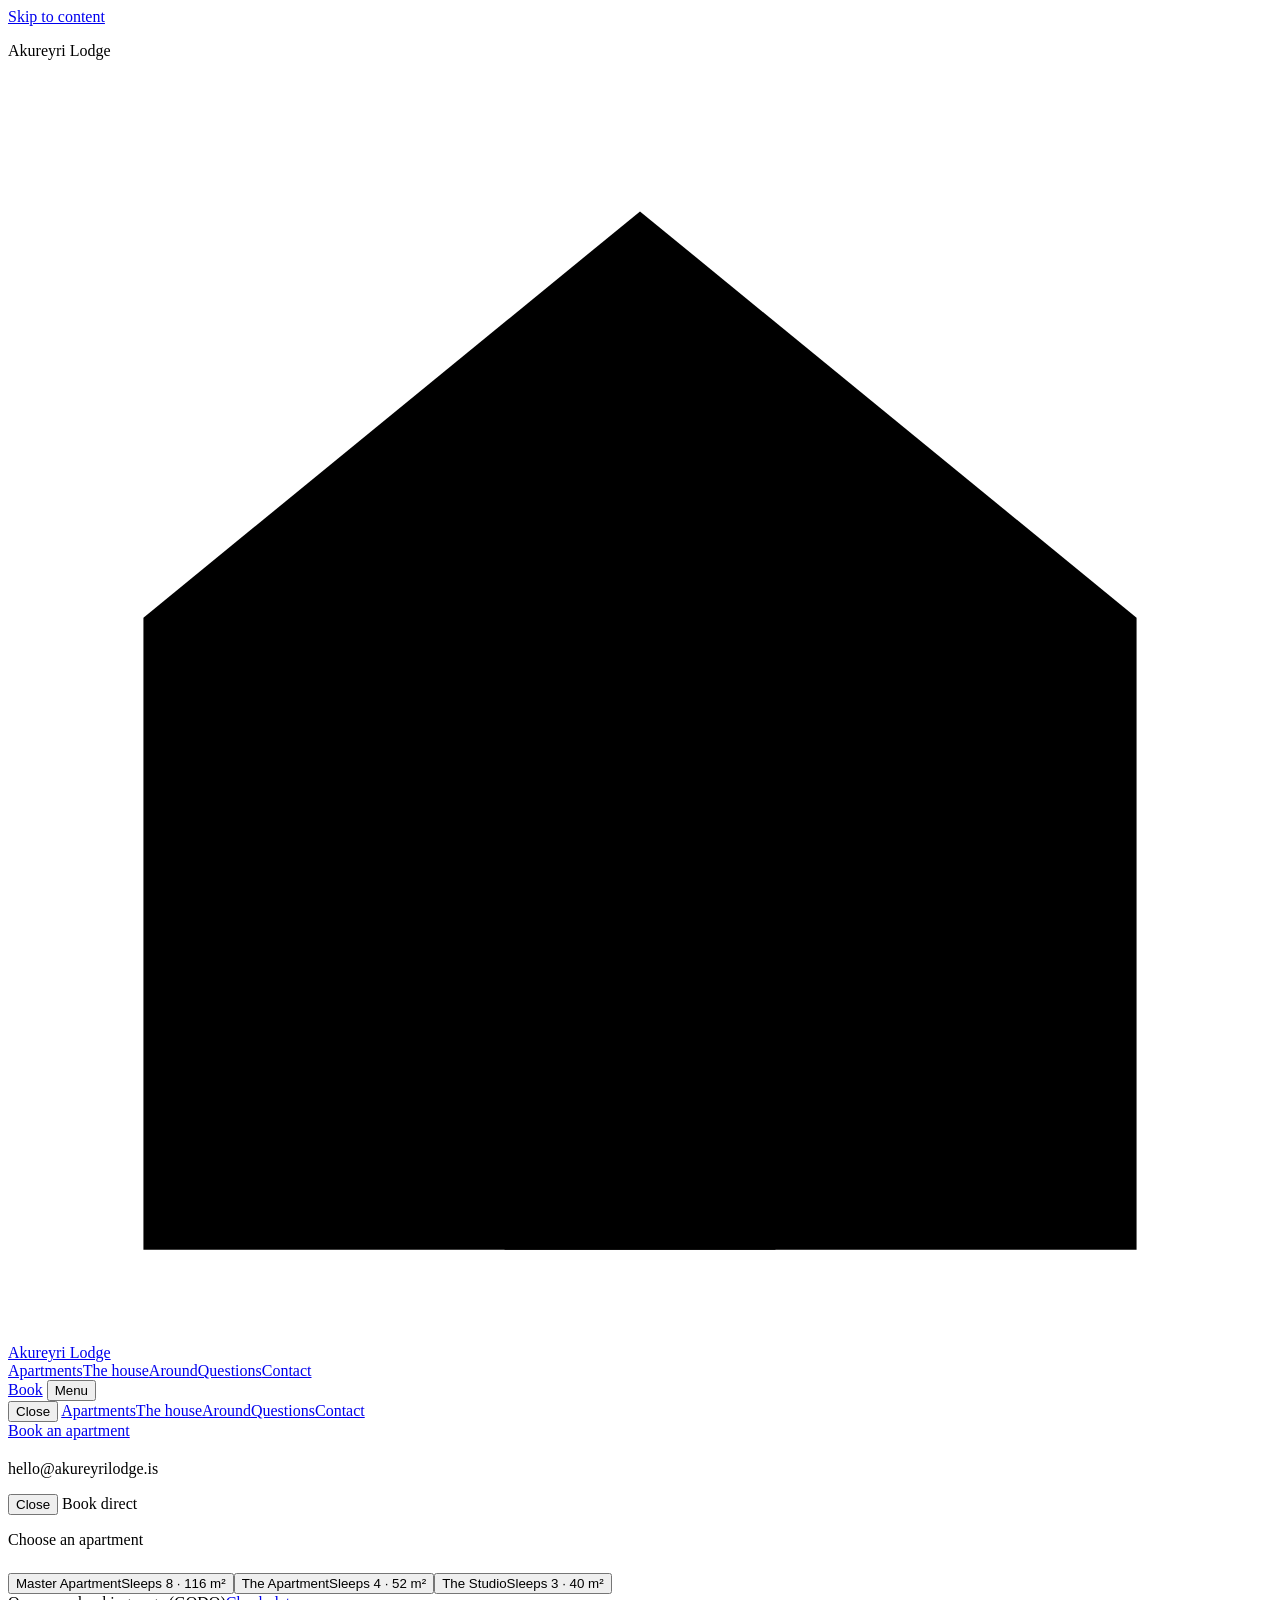
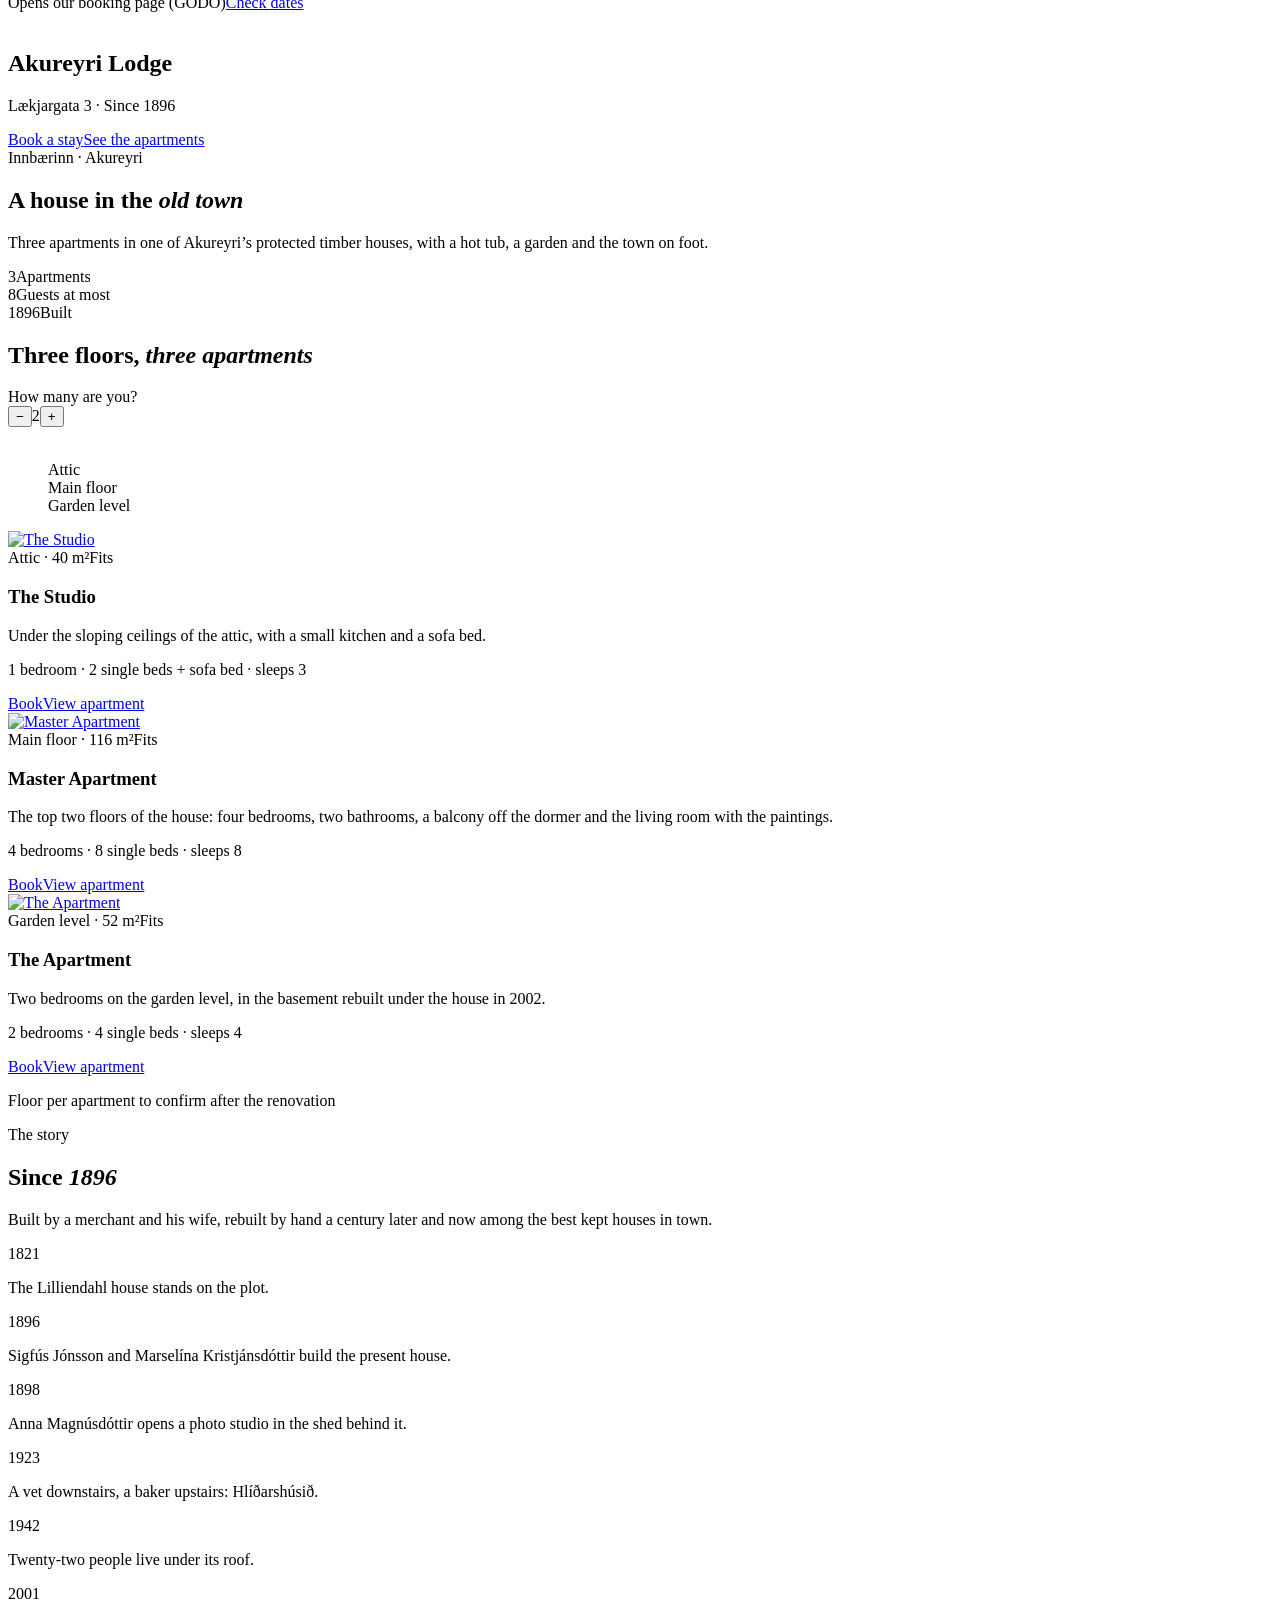
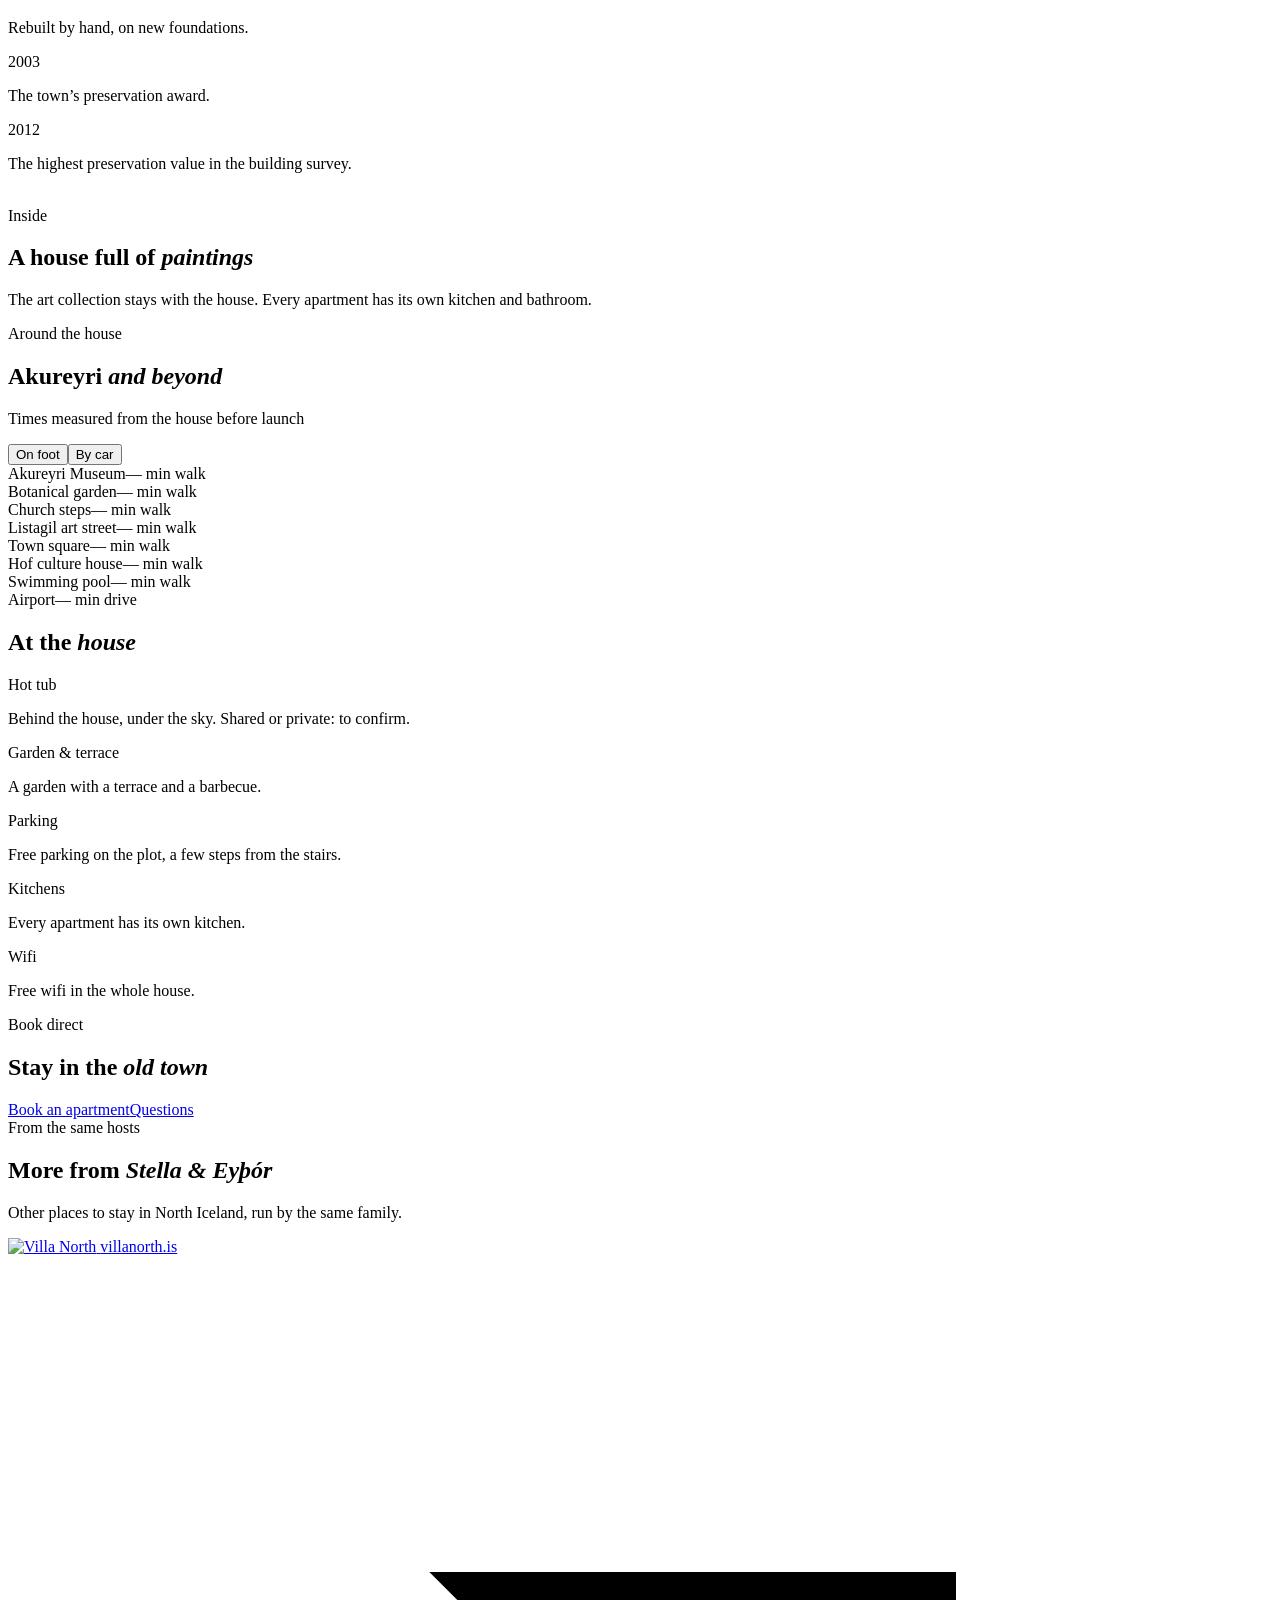
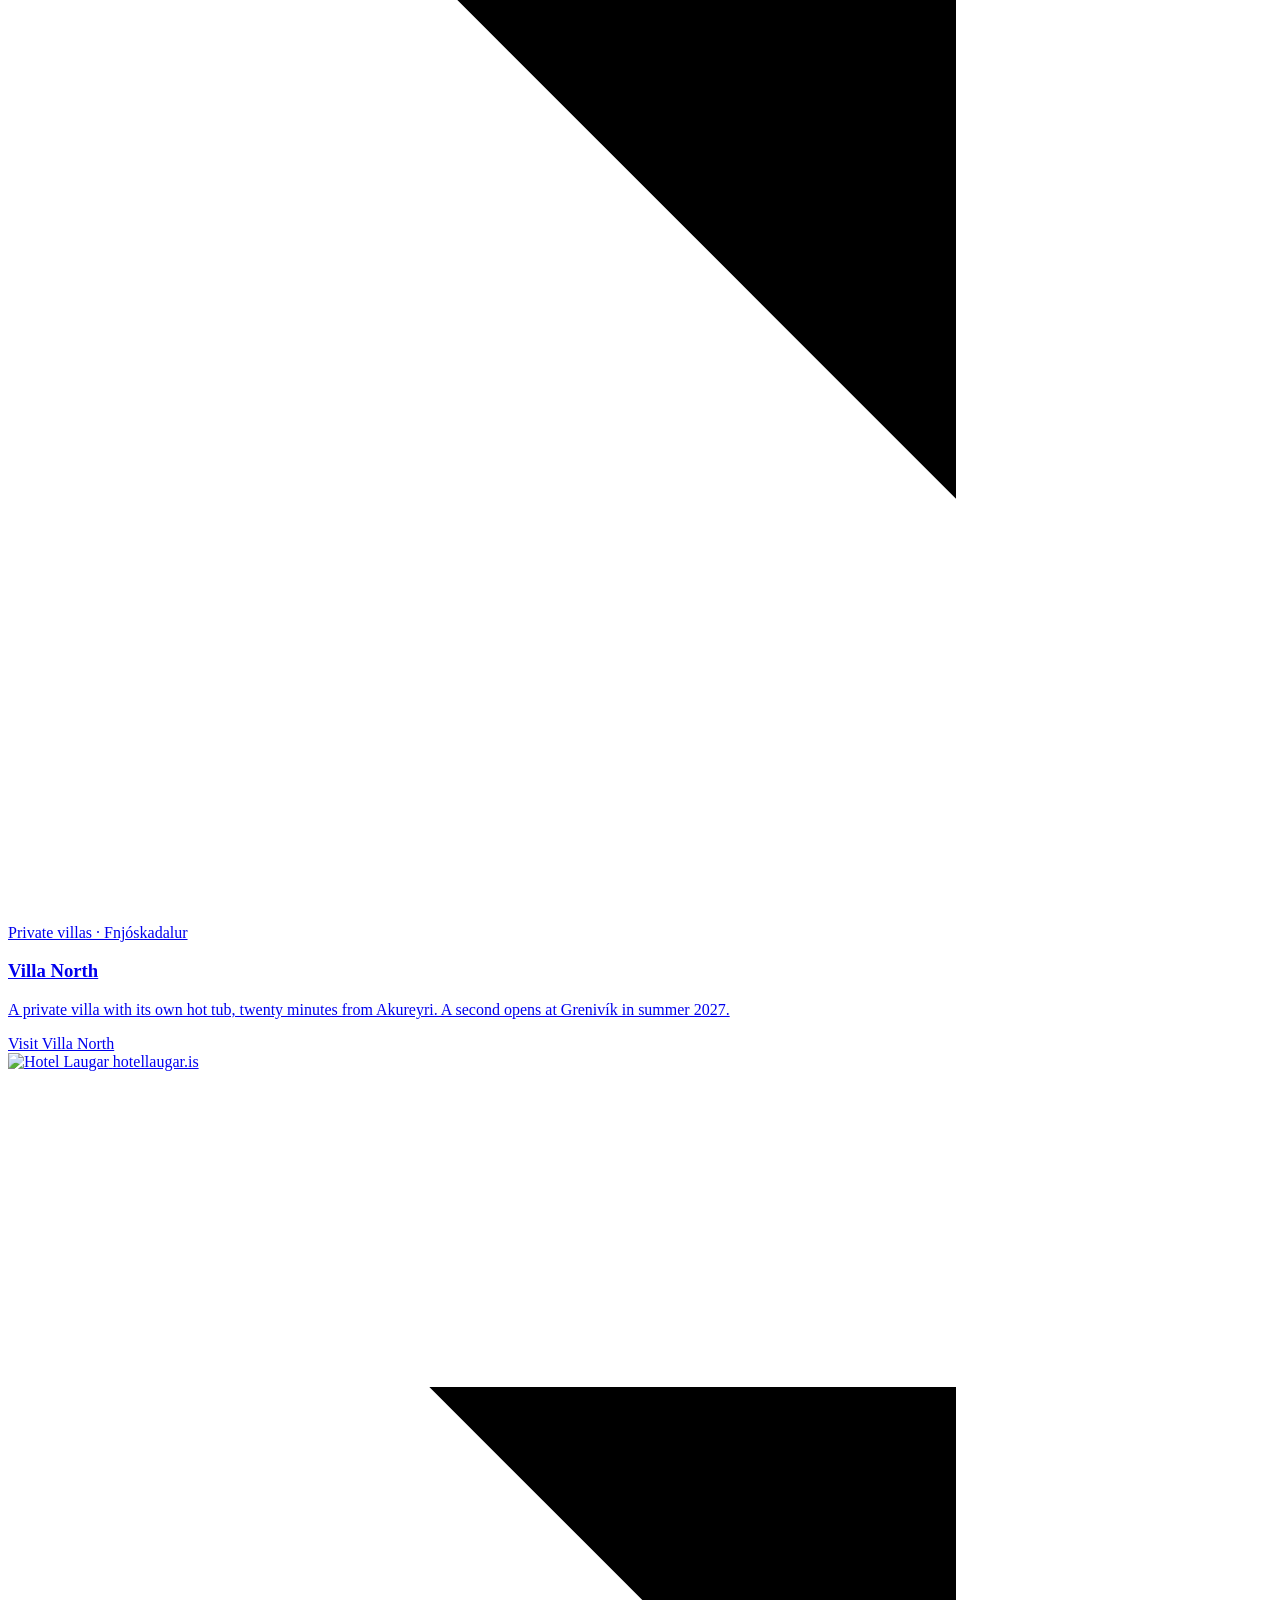
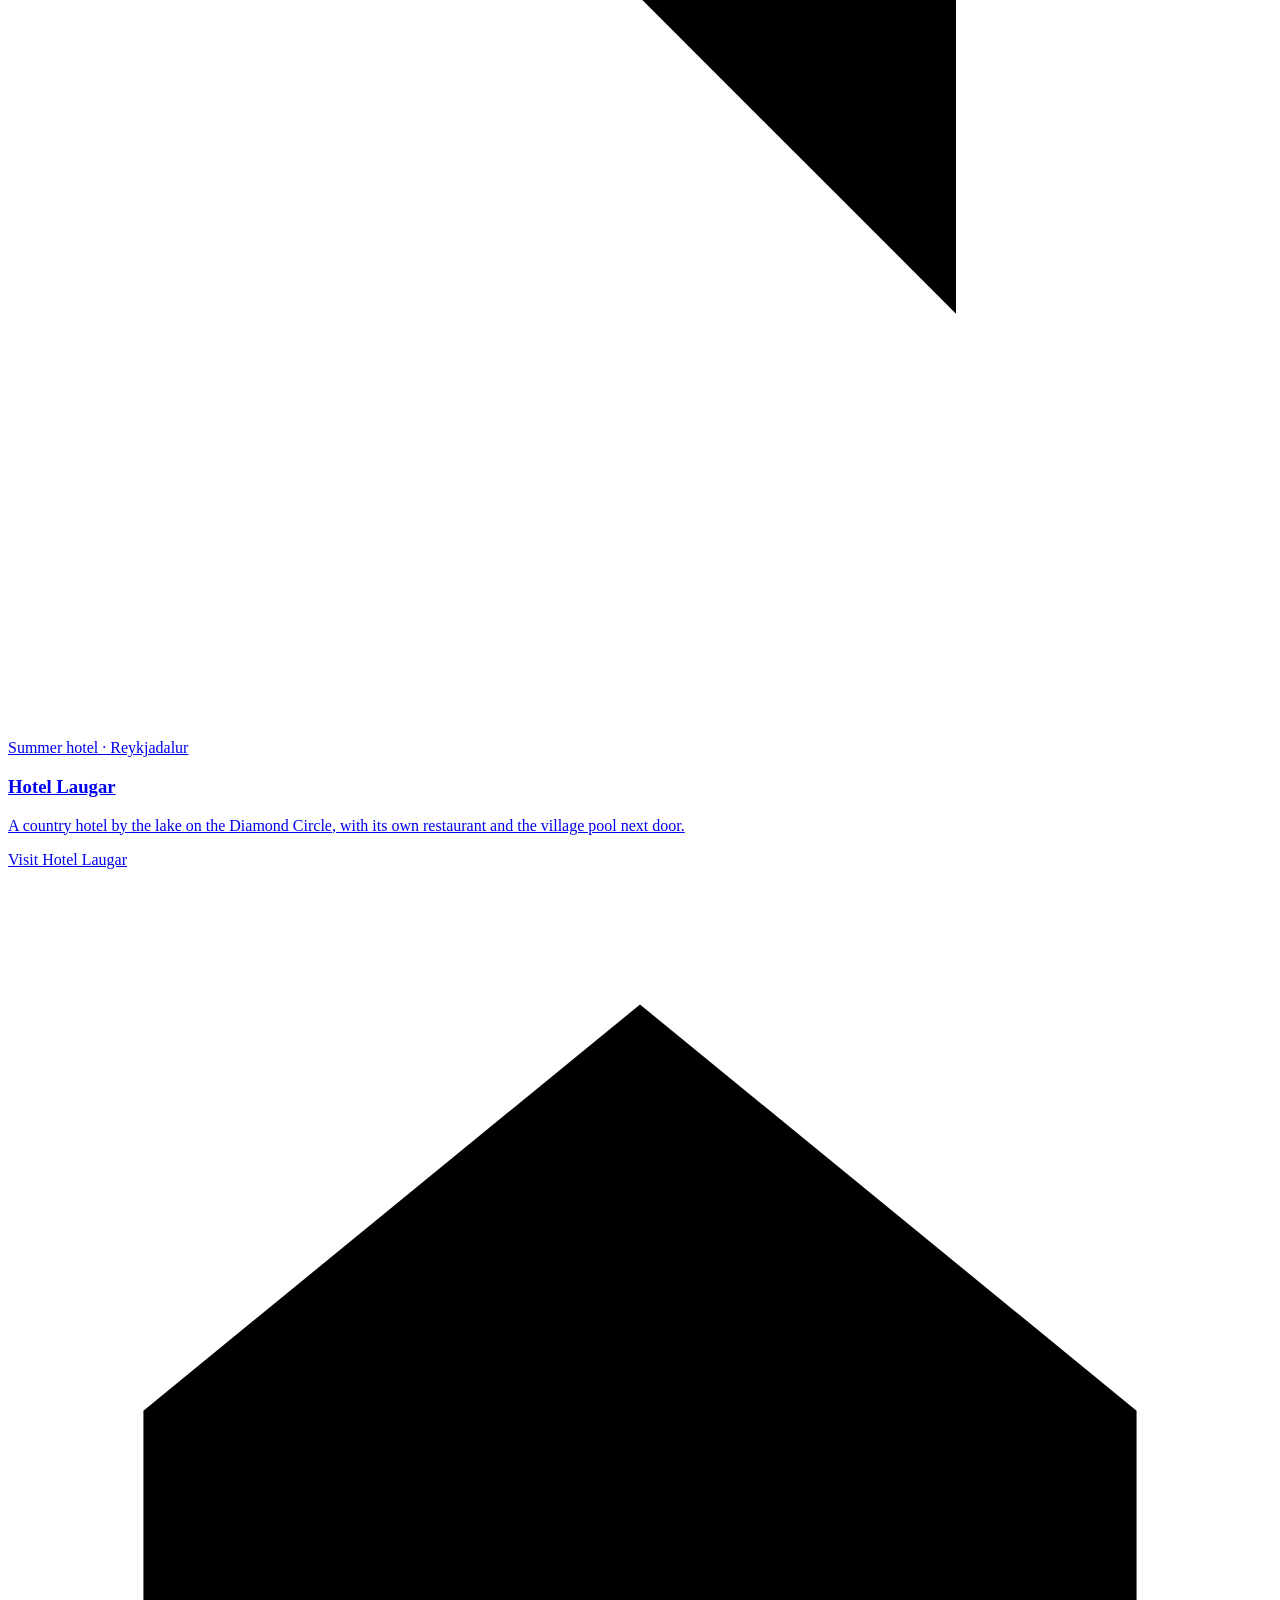
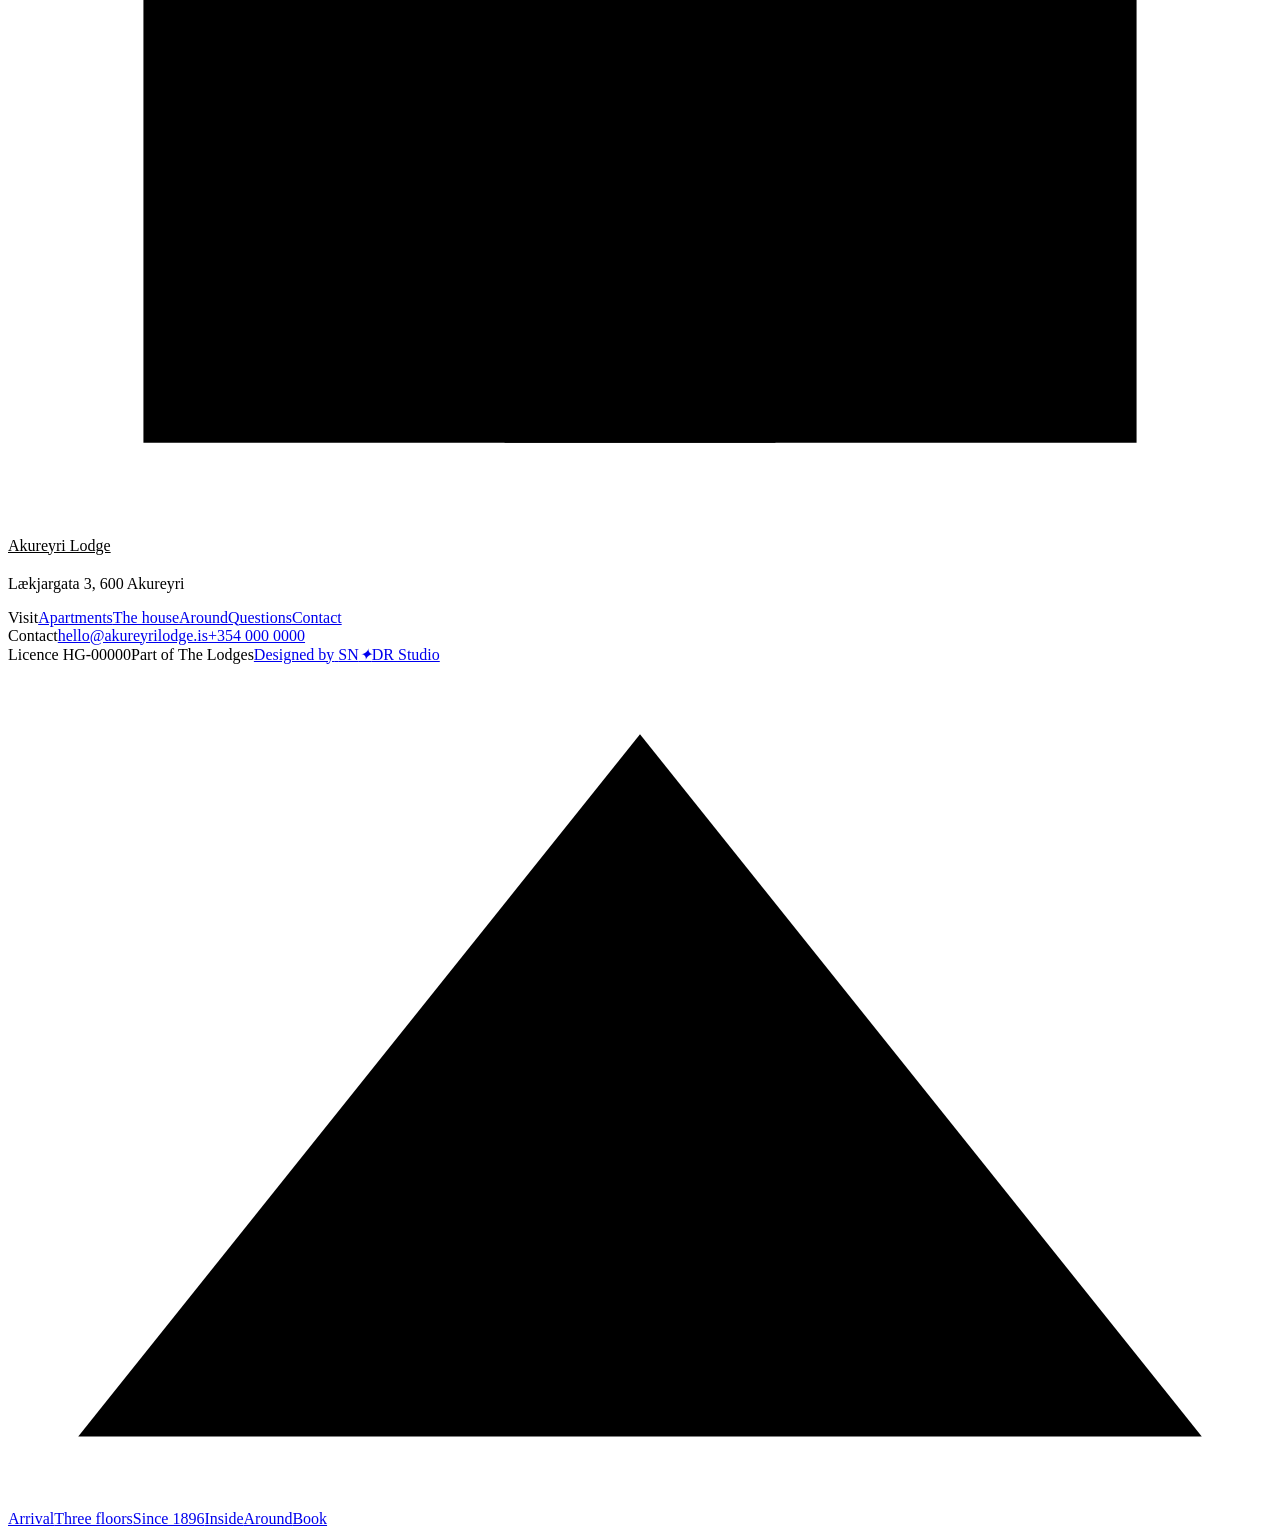
==== akureyri-lodge/index.html @ a3ab573c "Deploy 2955c4c (noindex preview)" ====
<!doctype html>
<html lang="en">
<head>
<meta charset="utf-8">
<meta name="viewport" content="width=device-width, initial-scale=1, viewport-fit=cover">
<meta name="robots" content="noindex, nofollow">
<meta name="theme-color" content="#1C2A28">
<title>Akureyri Lodge · Lækjargata 3, Akureyri</title>
<script>if(!matchMedia("(prefers-reduced-motion: reduce)").matches)document.documentElement.classList.add("js")</script>
<link rel="preload" href="/thelodges-preview/fonts/display.woff2" as="font" type="font/woff2" crossorigin>
<link rel="icon" href="/thelodges-preview/favicon.svg" type="image/svg+xml">
  <script type="module" crossorigin src="/thelodges-preview/assets/lenis-B80aPTh0.js"></script>
  <script type="module" crossorigin src="/thelodges-preview/assets/main-BxEk_R4q.js"></script>
  <link rel="stylesheet" crossorigin href="/thelodges-preview/assets/main-DZ4PN14Z.css">
</head>
<body class="home">
<a class="skip" href="#main">Skip to content</a>
<div class="pre" aria-hidden="true"><div class="wm"><p class="h1">Akureyri Lodge</p></div></div>

<div class="awning" aria-hidden="true"></div>
<header class="head">
  <a class="brand" href="/thelodges-preview/akureyri-lodge/"><svg class="mark" viewBox="0 0 28 28" aria-hidden="true"><path d="M3 26V12L14 3l11 9v14z"/><path d="M11 26v-7h6v7"/><rect x="11.5" y="9" width="5" height="4"/></svg><span>Akureyri Lodge</span></a>
  <nav class="nav" aria-label="Main"><a href="/thelodges-preview/akureyri-lodge/apartments/">Apartments</a><a href="/thelodges-preview/akureyri-lodge/#house">The house</a><a href="/thelodges-preview/akureyri-lodge/#around">Around</a><a href="/thelodges-preview/akureyri-lodge/questions/">Questions</a><a href="/thelodges-preview/akureyri-lodge/contact/">Contact</a></nav>
  <a class="btn fill" href="#book" data-book-open>Book</a>
  <button class="menu-btn" data-menu-open aria-label="Open menu">Menu</button>
</header>
<div class="menu" role="dialog" aria-modal="true" aria-label="Menu" inert>
  <button class="menu-x" data-menu-close>Close</button>
  <a class="h3" href="/thelodges-preview/akureyri-lodge/apartments/">Apartments</a><a class="h3" href="/thelodges-preview/akureyri-lodge/#house">The house</a><a class="h3" href="/thelodges-preview/akureyri-lodge/#around">Around</a><a class="h3" href="/thelodges-preview/akureyri-lodge/questions/">Questions</a><a class="h3" href="/thelodges-preview/akureyri-lodge/contact/">Contact</a>
  <div class="mfoot"><a class="btn" href="#book" data-book-open style="border-color:var(--ground)">Book an apartment</a>
    <p class="l1 muted" style="margin-top:20px">hello@akureyrilodge.is</p></div>
</div>
<div class="book" id="book" role="dialog" aria-modal="true" aria-label="Book an apartment" inert>
  <div class="book-ov" data-book-close></div>
  <div class="book-card">
    <button class="book-x" data-book-close>Close</button>
    <span class="l2 muted kicker">Book direct</span>
    <p class="h3">Choose an apartment</p>
    <div style="margin-top:24px"><button class="opt" aria-pressed="true"><span class="h5">Master Apartment</span><span class="l1 muted">Sleeps 8 · 116 m²</span></button><button class="opt" aria-pressed="false"><span class="h5">The Apartment</span><span class="l1 muted">Sleeps 4 · 52 m²</span></button><button class="opt" aria-pressed="false"><span class="h5">The Studio</span><span class="l1 muted">Sleeps 3 · 40 m²</span></button></div>
    <div class="actions"><span class="l2 muted">Opens our booking page (GODO)</span><a class="btn fill" href="#">Check dates</a></div>
  </div>
</div>
<main id="main">


<section class="hero" id="arrival">
  <div class="bg"><img src="/thelodges-preview/img/hero.webp" srcset="/thelodges-preview/img/hero-sm.webp 1000w, /thelodges-preview/img/hero.webp 2400w" sizes="(orientation: portrait) 180vh, 100vw" alt="The green timber house at Lækjargata 3" fetchpriority="high" decoding="async"></div>
  <div class="in">
    <h1 class="h1" data-lines>Akureyri Lodge</h1>
    <span class="rule"></span>
    <p class="l2">Lækjargata 3 · Since 1896</p>
    <div class="actions"><a class="btn fill" href="#book" data-book-open>Book a stay</a><a class="btn" href="#apartments">See the apartments</a></div>
  </div>
</section>
<div class="over">
<section class="sec t-light intro center">
  <div class="wrap">
    <span class="l2 muted kicker" data-fade>Innbærinn · Akureyri</span>
    <h2 class="h2" data-lines>A house in the <em>old town</em></h2>
    <p class="p1 measure" data-para>Three apartments in one of Akureyri’s protected timber houses, with a hot tub, a garden and the town on foot.</p>
    <div class="facts"><div><span class="h4" data-count="3">3</span><span class="l2 muted">Apartments</span></div><div><span class="h4" data-count="8">8</span><span class="l2 muted">Guests at most</span></div><div><span class="h4" data-count="1896" data-from="1821">1896</span><span class="l2 muted">Built</span></div></div>
  </div>
</section>
<section class="sec t-paper" id="apartments">
  <div class="wrap">
    <div class="shead"><h2 class="h2" data-lines>Three floors, <em class="nb">three apartments</em></h2>
      <div class="fit" data-fade><span class="l1">How many are you?</span><div class="step" data-fit><button type="button" data-d="-1" aria-label="Fewer guests">−</button><output aria-live="polite">2</output><button type="button" data-d="1" aria-label="More guests">+</button></div></div></div>
    <div class="fl2">
      <figure class="fl2-fig" aria-hidden="true">
        <div class="frame" data-img><img src="/thelodges-preview/img/house.webp" srcset="/thelodges-preview/img/house-sm.webp 1000w, /thelodges-preview/img/house.webp 2400w" sizes="(max-width: 991px) 1px, 45vw" alt="" loading="lazy" decoding="async"></div>
        <div class="fband on" data-band="0" style="top:17%;height:25%"><span class="chip">Attic</span></div><div class="fband" data-band="1" style="top:42%;height:24%"><span class="chip">Main floor</span></div><div class="fband" data-band="2" style="top:66%;height:19%"><span class="chip">Garden level</span></div>
      </figure>
      <div class="fl2-list">
<article class="chap" data-sleeps="3" data-chap="0">
  <a class="ph" href="/thelodges-preview/akureyri-lodge/apartments/studio/" data-img><img src="/thelodges-preview/img/studio.webp" srcset="/thelodges-preview/img/studio-sm.webp 1000w, /thelodges-preview/img/studio.webp 2400w" sizes="(max-width: 991px) 100vw, 45vw" alt="The Studio" loading="lazy" decoding="async"></a>
  <div class="meta"><span class="floorbar" aria-hidden="true"><i class="on"></i><i class=""></i><i class=""></i></span><span class="l2 muted">Attic · 40 m²</span><span class="badge">Fits</span></div>
  <h3 class="h2" data-lines>The Studio</h3>
  <p class="p1" data-para>Under the sloping ceilings of the attic, with a small kitchen and a sofa bed.</p>
  <p class="l1 muted specs">1 bedroom · 2 single beds + sofa bed · sleeps 3</p>
  <div class="actions"><a class="btn fill" href="#book" data-book-open>Book</a><a class="link" href="/thelodges-preview/akureyri-lodge/apartments/studio/">View apartment</a></div>
</article>
<article class="chap" data-sleeps="8" data-chap="1">
  <a class="ph" href="/thelodges-preview/akureyri-lodge/apartments/master/" data-img><img src="/thelodges-preview/img/living.webp" srcset="/thelodges-preview/img/living-sm.webp 1000w, /thelodges-preview/img/living.webp 2400w" sizes="(max-width: 991px) 100vw, 45vw" alt="Master Apartment" loading="lazy" decoding="async"></a>
  <div class="meta"><span class="floorbar" aria-hidden="true"><i class=""></i><i class="on"></i><i class=""></i></span><span class="l2 muted">Main floor · 116 m²</span><span class="badge">Fits</span></div>
  <h3 class="h2" data-lines>Master Apartment</h3>
  <p class="p1" data-para>The top two floors of the house: four bedrooms, two bathrooms, a balcony off the dormer and the living room with the paintings.</p>
  <p class="l1 muted specs">4 bedrooms · 8 single beds · sleeps 8</p>
  <div class="actions"><a class="btn fill" href="#book" data-book-open>Book</a><a class="link" href="/thelodges-preview/akureyri-lodge/apartments/master/">View apartment</a></div>
</article>
<article class="chap" data-sleeps="4" data-chap="2">
  <a class="ph" href="/thelodges-preview/akureyri-lodge/apartments/apartment/" data-img><img src="/thelodges-preview/img/ground.webp" srcset="/thelodges-preview/img/ground-sm.webp 1000w, /thelodges-preview/img/ground.webp 2400w" sizes="(max-width: 991px) 100vw, 45vw" alt="The Apartment" loading="lazy" decoding="async"></a>
  <div class="meta"><span class="floorbar" aria-hidden="true"><i class=""></i><i class=""></i><i class="on"></i></span><span class="l2 muted">Garden level · 52 m²</span><span class="badge">Fits</span></div>
  <h3 class="h2" data-lines>The Apartment</h3>
  <p class="p1" data-para>Two bedrooms on the garden level, in the basement rebuilt under the house in 2002.</p>
  <p class="l1 muted specs">2 bedrooms · 4 single beds · sleeps 4</p>
  <div class="actions"><a class="btn fill" href="#book" data-book-open>Book</a><a class="link" href="/thelodges-preview/akureyri-lodge/apartments/apartment/">View apartment</a></div>
</article></div>
    </div>
    <p class="l1 muted fit-note" data-fit-note></p>
    <p class="l2 muted" style="margin-top:8px">Floor per apartment to confirm after the renovation</p>
  </div>
</section>
<section class="sec t-light years-sec" id="story">
  <div class="wrap shead" style="margin-bottom:0"><div><span class="l2 muted kicker" data-fade>The story</span><h2 class="h2" data-lines>Since <em>1896</em></h2></div>
    <p class="p1 measure" data-para>Built by a merchant and his wife, rebuilt by hand a century later and now among the best kept houses in town.</p></div>
  <div class="ytrack" data-drift><div class="ycard"><span class="h1">1821</span><p class="p2">The Lilliendahl house stands on the plot.</p></div><div class="ycard"><span class="h1">1896</span><p class="p2">Sigfús Jónsson and Marselína Kristjánsdóttir build the present house.</p></div><div class="ycard"><span class="h1">1898</span><p class="p2">Anna Magnúsdóttir opens a photo studio in the shed behind it.</p></div><div class="ycard"><span class="h1">1923</span><p class="p2">A vet downstairs, a baker upstairs: Hlíðarshúsið.</p></div><div class="ycard"><span class="h1">1942</span><p class="p2">Twenty-two people live under its roof.</p></div><div class="ycard"><span class="h1">2001</span><p class="p2">Rebuilt by hand, on new foundations.</p></div><div class="ycard"><span class="h1">2003</span><p class="p2">The town’s preservation award.</p></div><div class="ycard"><span class="h1">2012</span><p class="p2">The highest preservation value in the building survey.</p></div></div>
</section>
<section class="band-img" id="inside">
  <div class="frame" data-img><img src="/thelodges-preview/img/living-pano.webp" srcset="/thelodges-preview/img/living-pano-sm.webp 1000w, /thelodges-preview/img/living-pano.webp 2400w" sizes="(orientation: portrait) 160vh, 100vw" alt="Living room with paintings in the Master Apartment" loading="lazy" decoding="async"></div>
  <div class="cap"><span class="l2 kicker" data-fade>Inside</span><h2 class="h2" data-lines>A house full of <em>paintings</em></h2>
    <p class="p1" data-para>The art collection stays with the house. Every apartment has its own kitchen and bathroom.</p></div>
</section>
<section class="sec t-light" id="around">
  <div class="wrap">
    <div class="shead"><div><span class="l2 muted kicker" data-fade>Around the house</span><h2 class="h2" data-lines>Akureyri <em>and beyond</em></h2></div><p class="l2 muted">Times measured from the house before launch</p></div>
    <div class="tabs" role="tablist" data-tabs><button role="tab" aria-selected="true" aria-controls="t-foot">On foot</button><button role="tab" aria-selected="false" aria-controls="t-car">By car</button><span class="bar"></span></div>
    <div class="places" id="t-foot" role="tabpanel" data-fade><div><span class="h5">Akureyri Museum</span><span class="l1 muted">— min walk</span></div><div><span class="h5">Botanical garden</span><span class="l1 muted">— min walk</span></div><div><span class="h5">Church steps</span><span class="l1 muted">— min walk</span></div><div><span class="h5">Listagil art street</span><span class="l1 muted">— min walk</span></div><div><span class="h5">Town square</span><span class="l1 muted">— min walk</span></div><div><span class="h5">Hof culture house</span><span class="l1 muted">— min walk</span></div><div><span class="h5">Swimming pool</span><span class="l1 muted">— min walk</span></div><div><span class="h5">Airport</span><span class="l1 muted">— min drive</span></div></div>
    <div class="places" id="t-car" role="tabpanel" hidden><div><span class="h5">Goðafoss</span><span class="l1 muted">— min</span></div><div><span class="h5">Lake Mývatn</span><span class="l1 muted">— min</span></div><div><span class="h5">Húsavík whale watching</span><span class="l1 muted">— min</span></div><div><span class="h5">Hlíðarfjall ski area</span><span class="l1 muted">— min</span></div><div><span class="h5">Forest Lagoon</span><span class="l1 muted">— min</span></div><div><span class="h5">Dettifoss</span><span class="l1 muted">— min</span></div></div>
  </div>
</section>
<section class="sec t-sage">
  <div class="wrap">
    <div class="shead"><h2 class="h2" data-lines>At the <em>house</em></h2></div>
    <div class="amen" data-fade-group><div data-fade><span class="l1">Hot tub</span><p class="p2">Behind the house, under the sky. Shared or private: to confirm.</p></div><div data-fade><span class="l1">Garden & terrace</span><p class="p2">A garden with a terrace and a barbecue.</p></div><div data-fade><span class="l1">Parking</span><p class="p2">Free parking on the plot, a few steps from the stairs.</p></div><div data-fade><span class="l1">Kitchens</span><p class="p2">Every apartment has its own kitchen.</p></div><div data-fade><span class="l1">Wifi</span><p class="p2">Free wifi in the whole house.</p></div></div>
  </div>
</section>
<div id="stay">
<section class="sec t-ox band center">
  <div class="wrap" data-fade-group>
    <span class="l2 muted kicker" data-fade>Book direct</span>
    <h2 class="h2" data-lines>Stay in the <em>old town</em></h2>
    <div class="actions" data-fade><a class="btn fill" href="#book" data-book-open>Book an apartment</a><a class="btn" href="/thelodges-preview/akureyri-lodge/questions/">Questions</a></div>
  </div>
</section></div>

<section class="sec t-paper sisters" aria-labelledby="sis-h">
  <div class="wrap sis">
    <div class="sis-head"><span class="l2 muted kicker" data-fade>From the same hosts</span>
      <h2 class="h2" id="sis-h" data-lines>More from <em class="nb">Stella &amp; Eyþór</em></h2>
      <p class="p2 muted" data-fade>Other places to stay in North Iceland, run by the same family.</p></div>
    
    <a class="sis-card" href="https://villanorth.is">
      <div class="sis-ph" data-img><img src="/thelodges-preview/img/vn-card.webp" srcset="/thelodges-preview/img/vn-card-sm.webp 800w, /thelodges-preview/img/vn-card.webp 1600w" sizes="(max-width: 991px) 100vw, 30vw" alt="Villa North" loading="lazy" decoding="async">
        <span class="sis-url l2">villanorth.is<svg viewBox="0 0 12 12" aria-hidden="true"><path d="M3 9 9 3M4 3h5v5"/></svg></span></div>
      <span class="l2 muted sis-kind">Private villas · Fnjóskadalur</span>
      <h3 class="h3">Villa North</h3>
      <p class="p2">A private villa with its own hot tub, twenty minutes from Akureyri. A second opens at Grenivík in summer 2027.</p>
      <span class="link">Visit Villa North</span>
    </a>
    <a class="sis-card" href="https://hotellaugar.is">
      <div class="sis-ph" data-img><img src="/thelodges-preview/img/laugar-card.webp" srcset="/thelodges-preview/img/laugar-card-sm.webp 800w, /thelodges-preview/img/laugar-card.webp 1600w" sizes="(max-width: 991px) 100vw, 30vw" alt="Hotel Laugar" loading="lazy" decoding="async">
        <span class="sis-url l2">hotellaugar.is<svg viewBox="0 0 12 12" aria-hidden="true"><path d="M3 9 9 3M4 3h5v5"/></svg></span></div>
      <span class="l2 muted sis-kind">Summer hotel · Reykjadalur</span>
      <h3 class="h3">Hotel Laugar</h3>
      <p class="p2">A country hotel by the lake on the Diamond Circle, with its own restaurant and the village pool next door.</p>
      <span class="link">Visit Hotel Laugar</span>
    </a>
  </div>
</section>

<footer class="foot t-ox">
  <div class="wrap">
    <div class="foot-grid">
      <div><a class="brand" href="/thelodges-preview/akureyri-lodge/" style="color:var(--ground)"><svg class="mark" viewBox="0 0 28 28" aria-hidden="true"><path d="M3 26V12L14 3l11 9v14z"/><path d="M11 26v-7h6v7"/><rect x="11.5" y="9" width="5" height="4"/></svg><span>Akureyri Lodge</span></a>
        <p class="p2 muted" style="margin-top:20px;max-width:32ch">Lækjargata 3, 600 Akureyri</p></div>
      <div><span class="l2 muted kicker">Visit</span><a class="p2" href="/thelodges-preview/akureyri-lodge/apartments/">Apartments</a><a class="p2" href="/thelodges-preview/akureyri-lodge/#house">The house</a><a class="p2" href="/thelodges-preview/akureyri-lodge/#around">Around</a><a class="p2" href="/thelodges-preview/akureyri-lodge/questions/">Questions</a><a class="p2" href="/thelodges-preview/akureyri-lodge/contact/">Contact</a></div>
      <div><span class="l2 muted kicker">Contact</span><a class="p2" href="mailto:hello@akureyrilodge.is">hello@akureyrilodge.is</a><a class="p2" href="tel:+3540000000">+354 000 0000</a></div>
    </div>
    <div class="foot-bot l2 muted"><span>Licence HG-00000</span><span>Part of The Lodges</span><a class="sndr" href="https://sndrstudio.is" target="_blank" rel="noopener" aria-label="Designed by SNDR Studio"><span class="sndr__lead">Designed by</span> <span class="sndr__mark">SN<i>✦</i>DR</span> <span class="sndr__studio">Studio</span></a></div>
  </div>
</footer>
</div>
</main>

<nav class="rail" aria-label="Sections"><svg class="gable" viewBox="0 0 18 12" aria-hidden="true"><path d="M1 11 9 1l8 10"/></svg><a href="#arrival" data-rail="arrival"><span>Arrival</span><i></i></a><a href="#apartments" data-rail="apartments"><span>Three floors</span><i></i></a><a href="#story" data-rail="story"><span>Since 1896</span><i></i></a><a href="#inside" data-rail="inside"><span>Inside</span><i></i></a><a href="#around" data-rail="around"><span>Around</span><i></i></a><a href="#stay" data-rail="stay"><span>Book</span><i></i></a></nav>
</body>
</html>
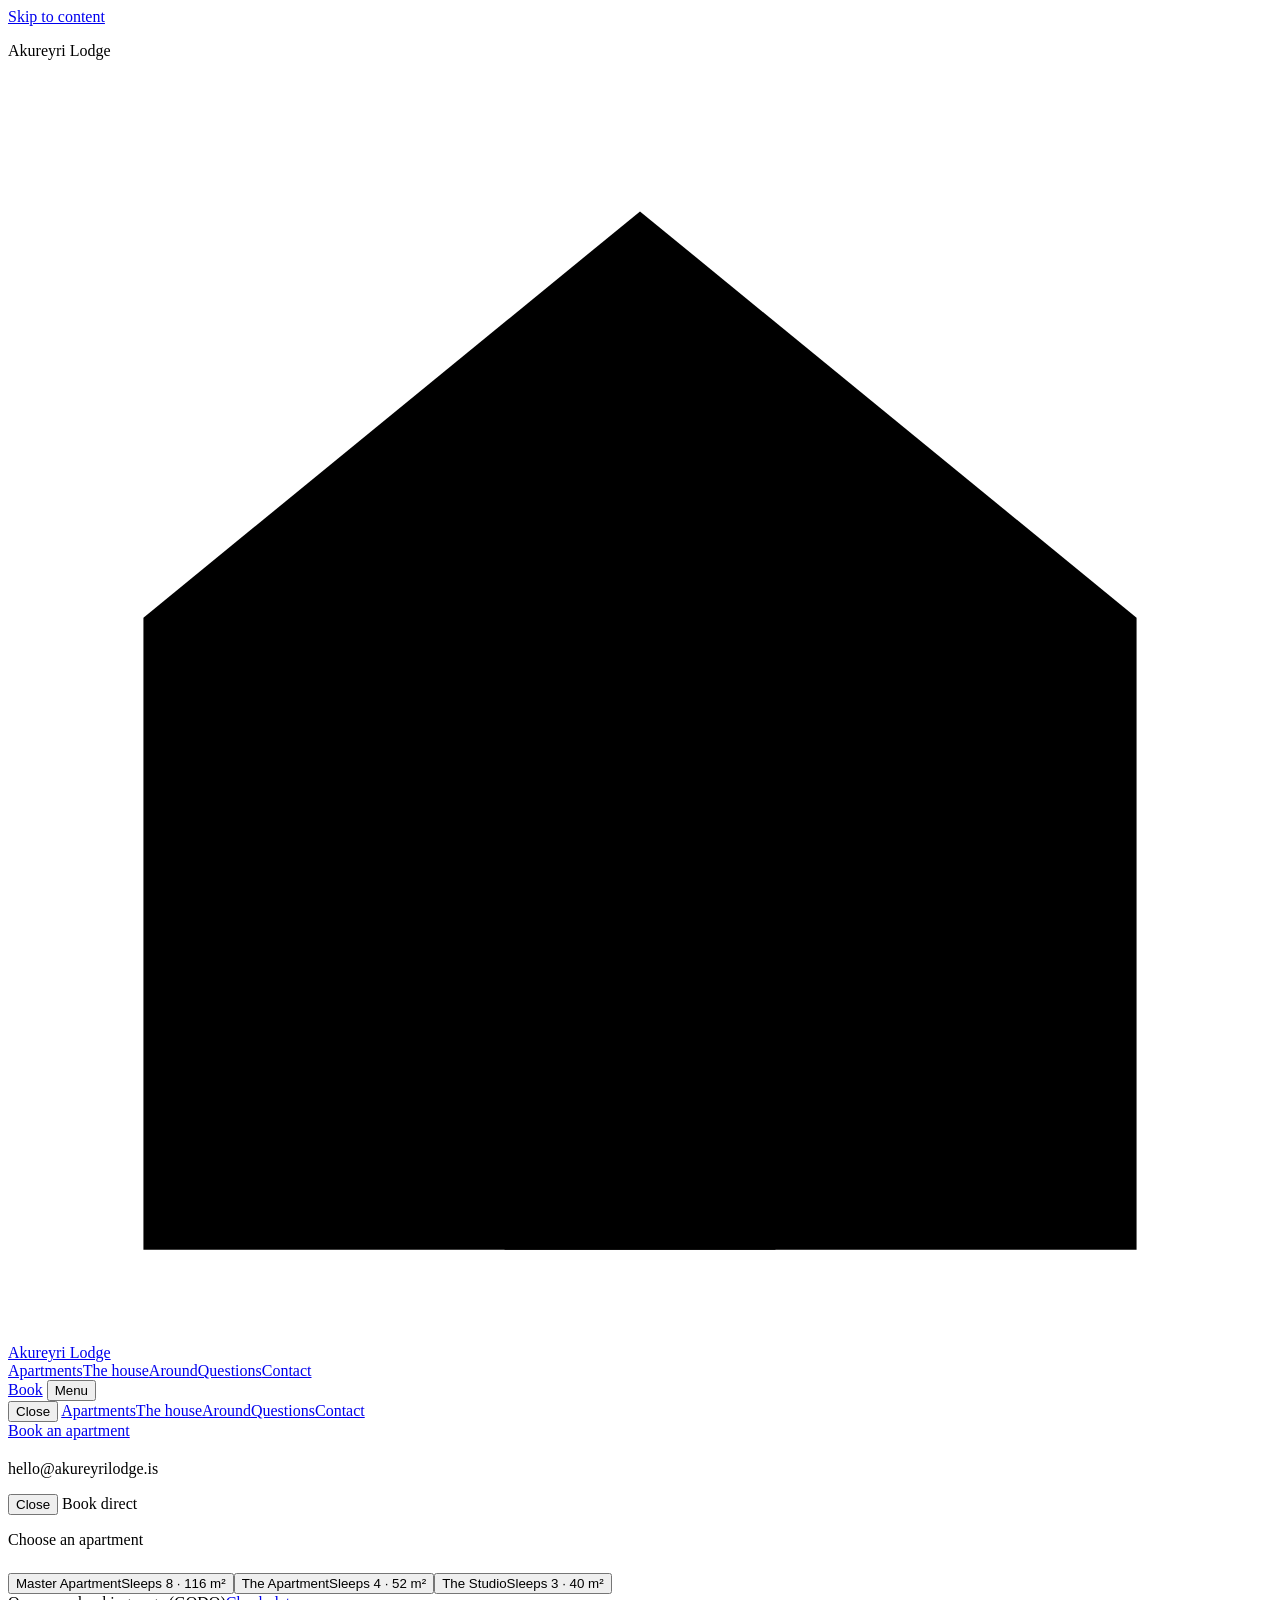
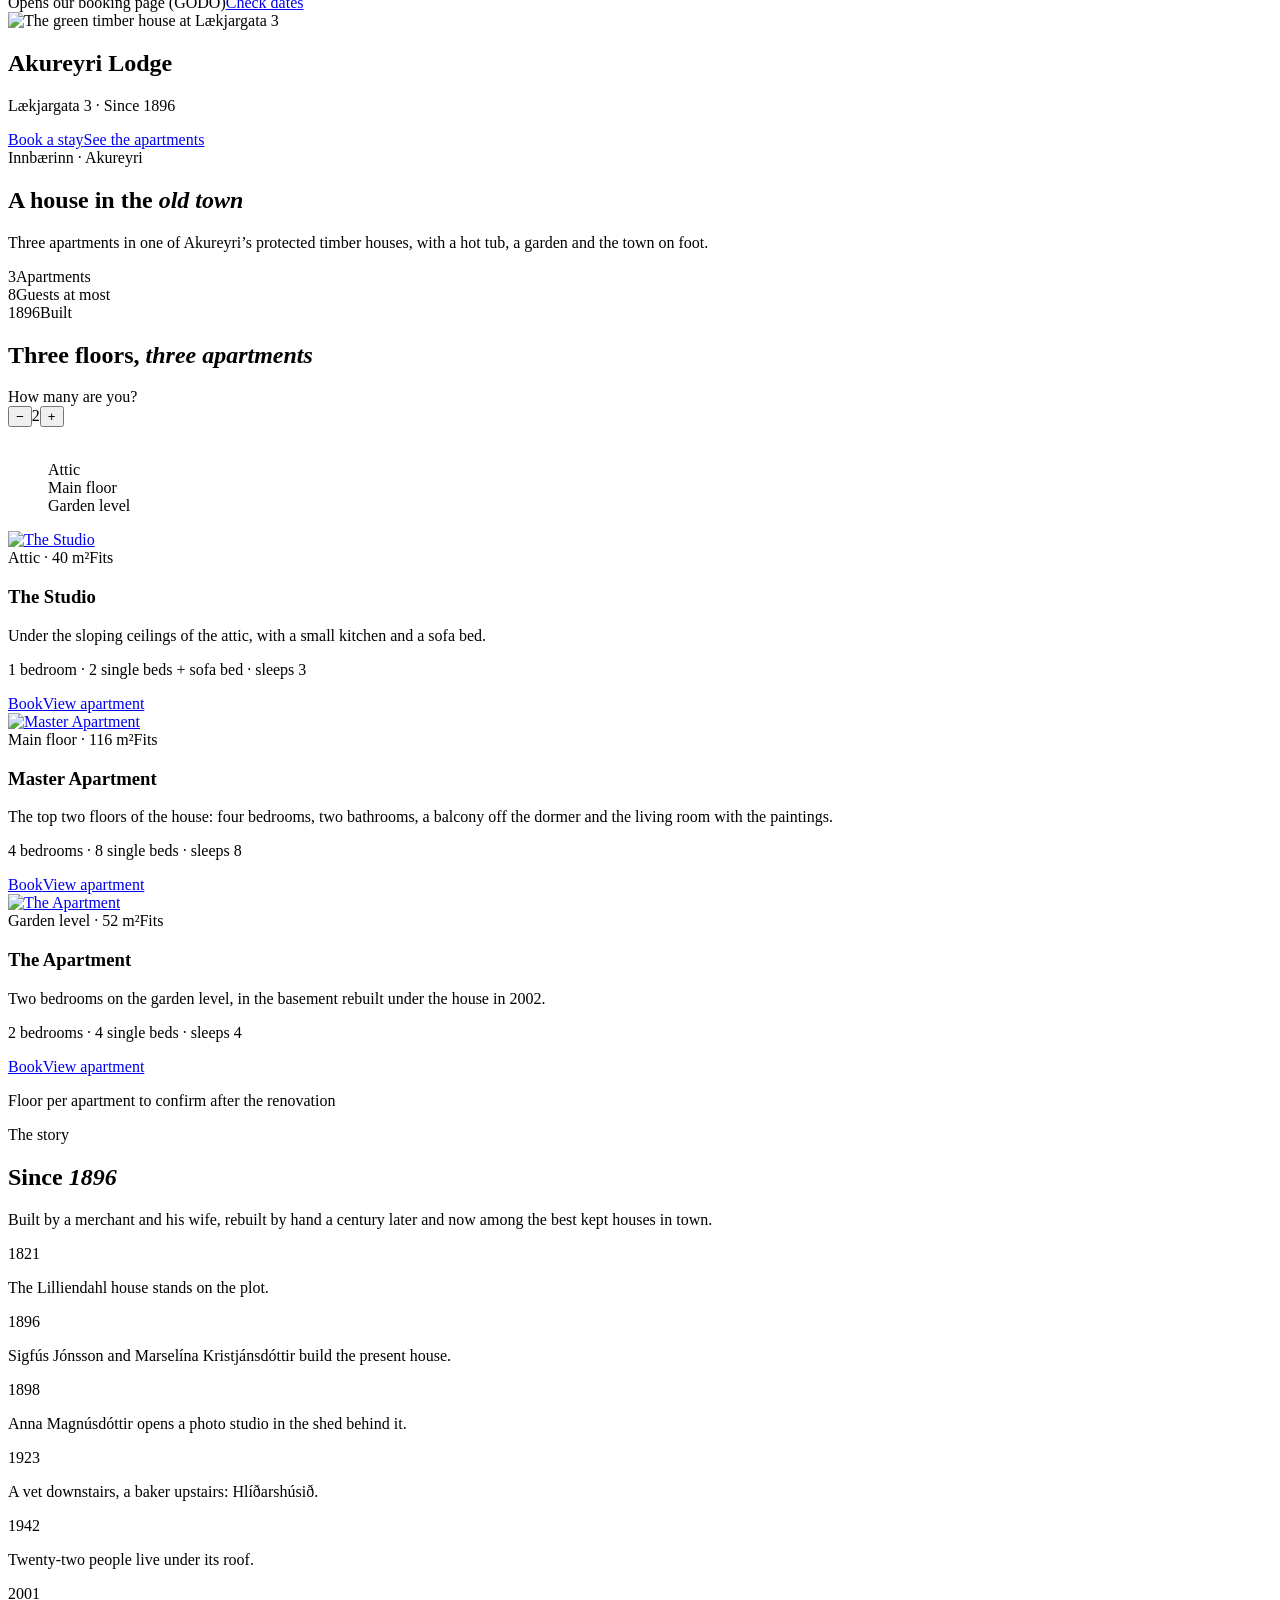
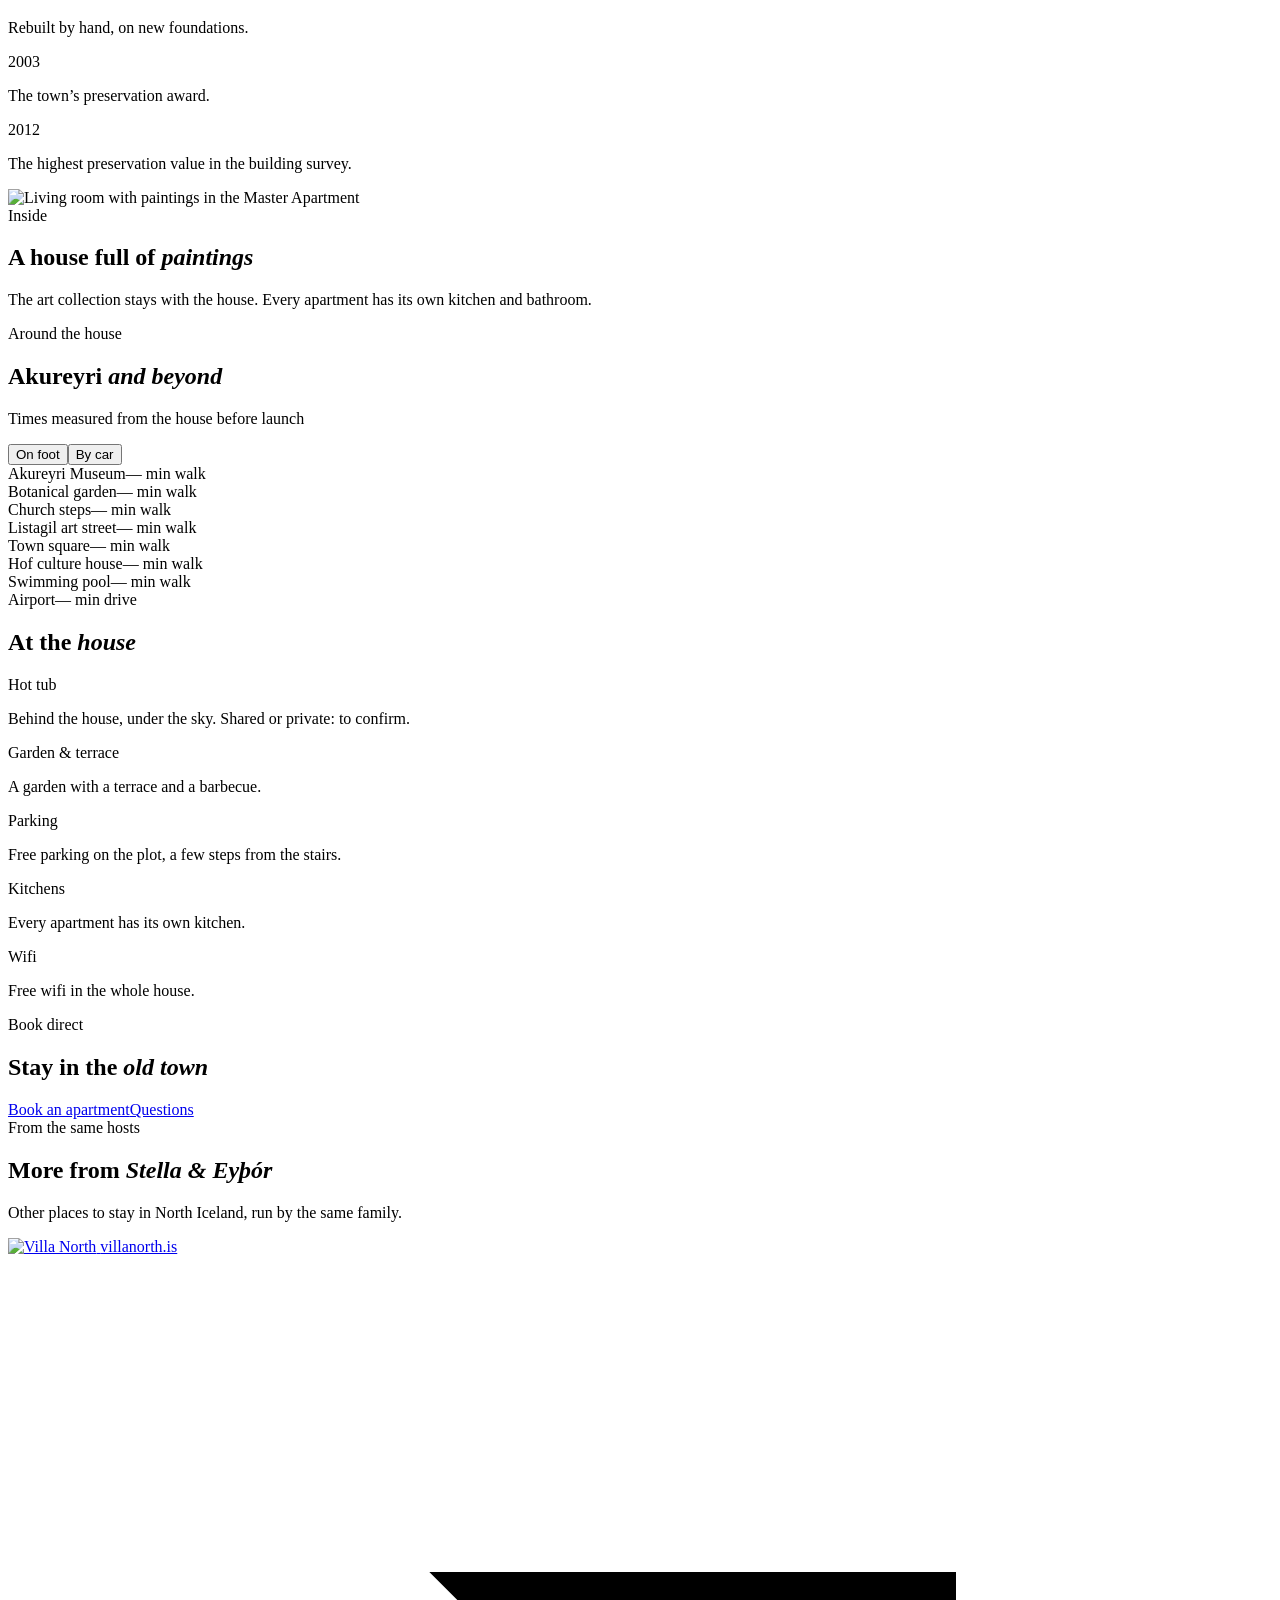
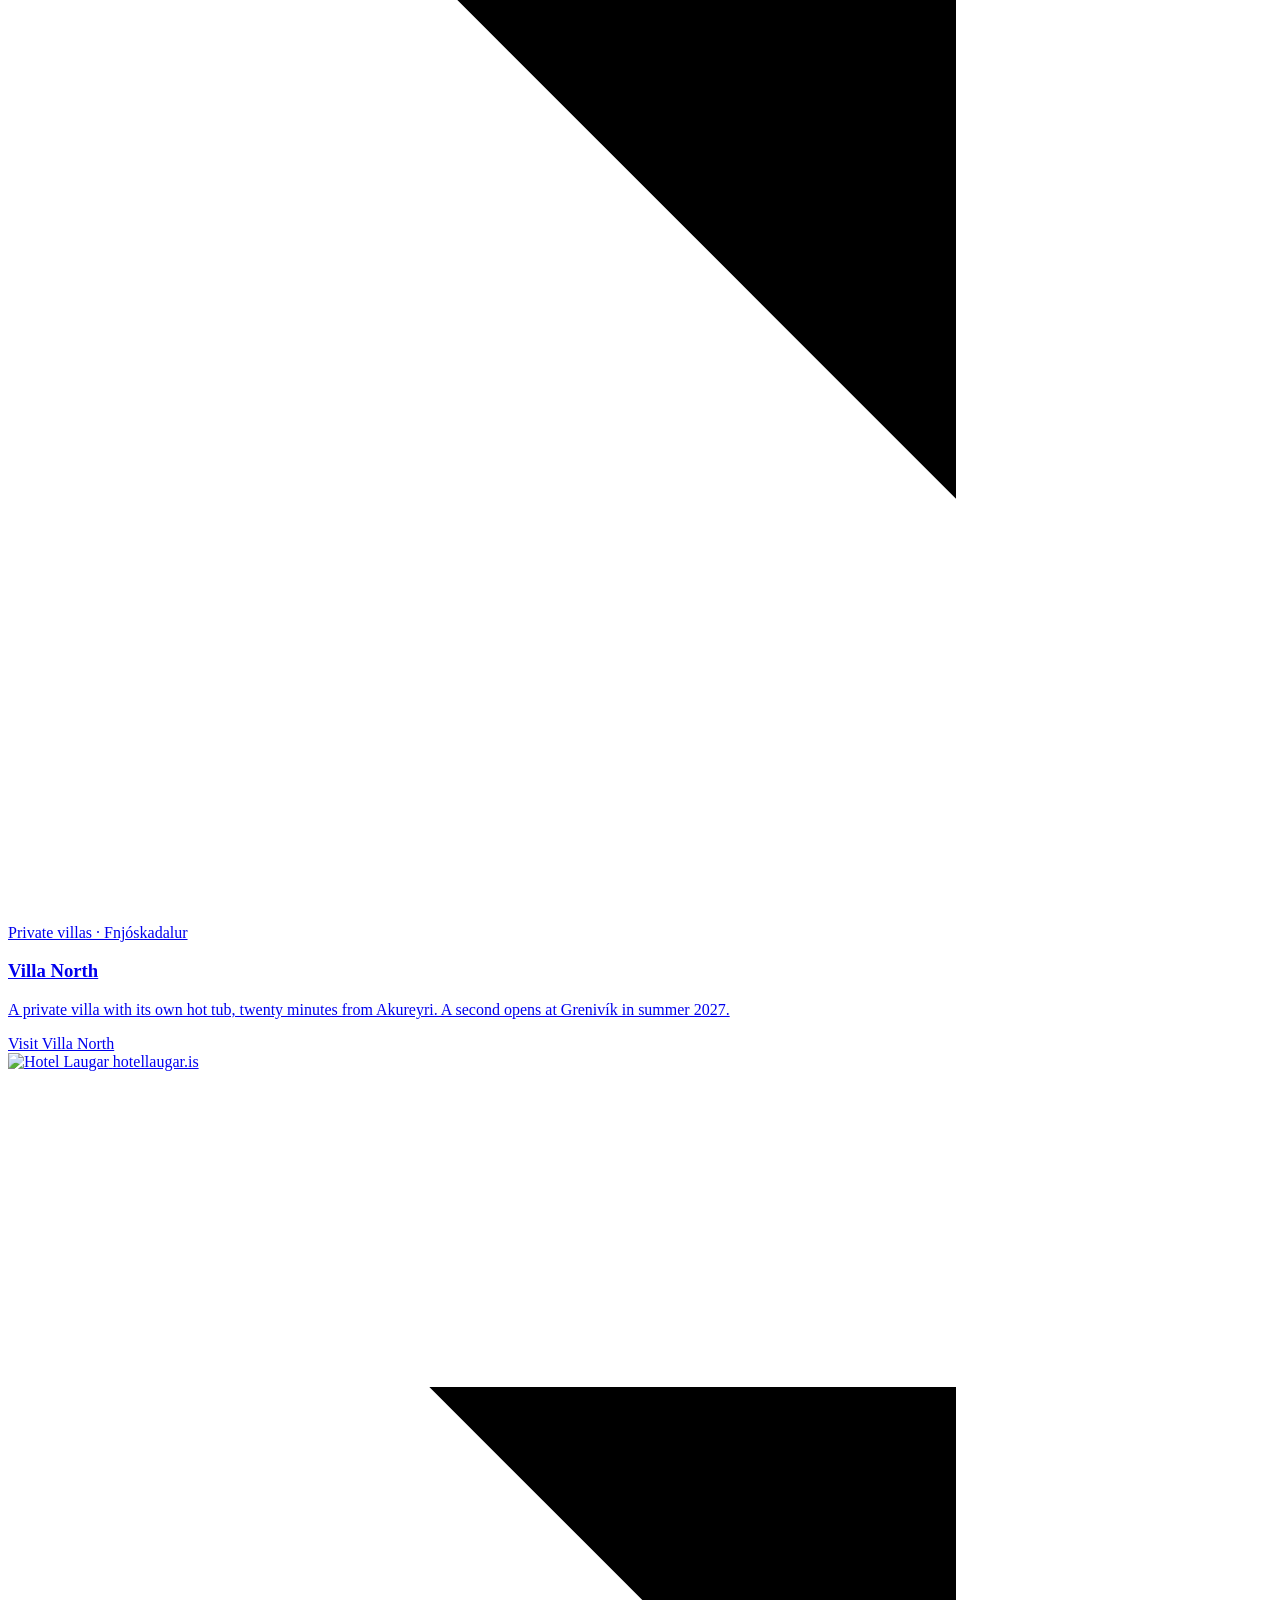
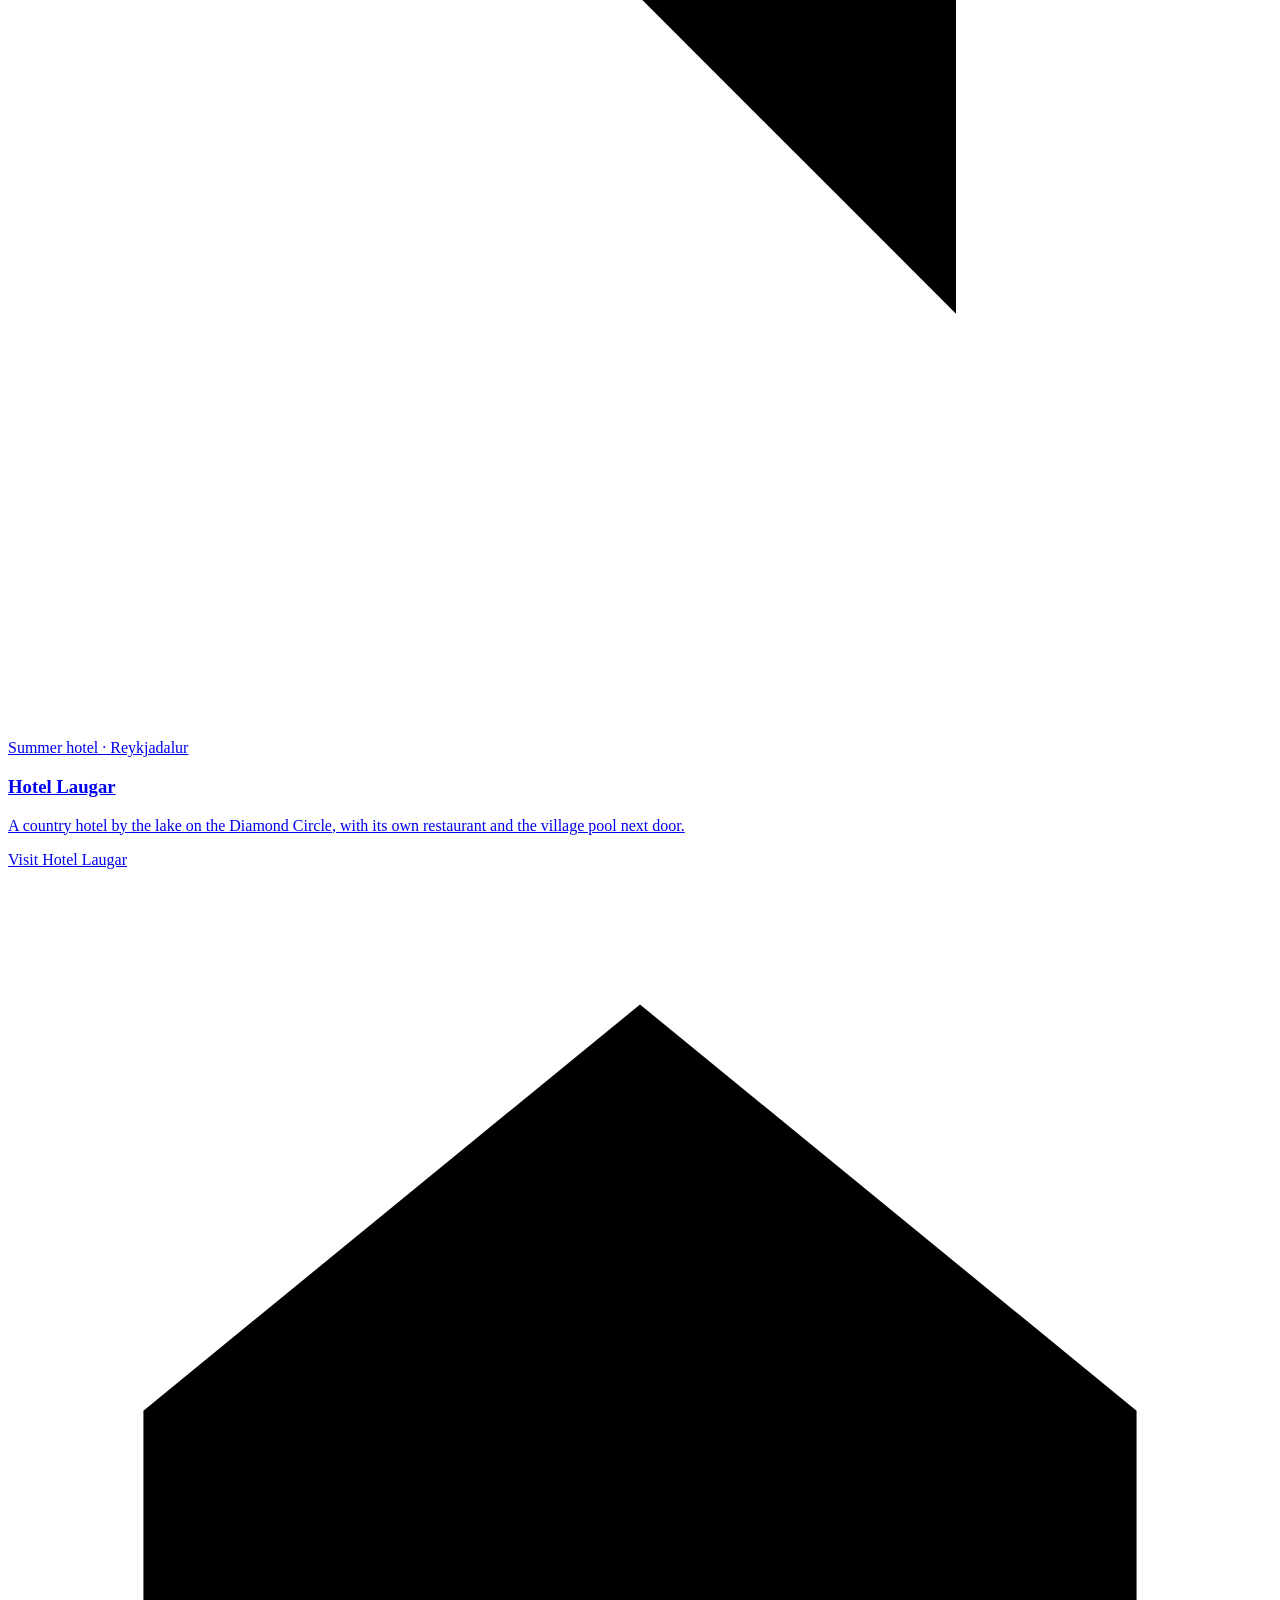
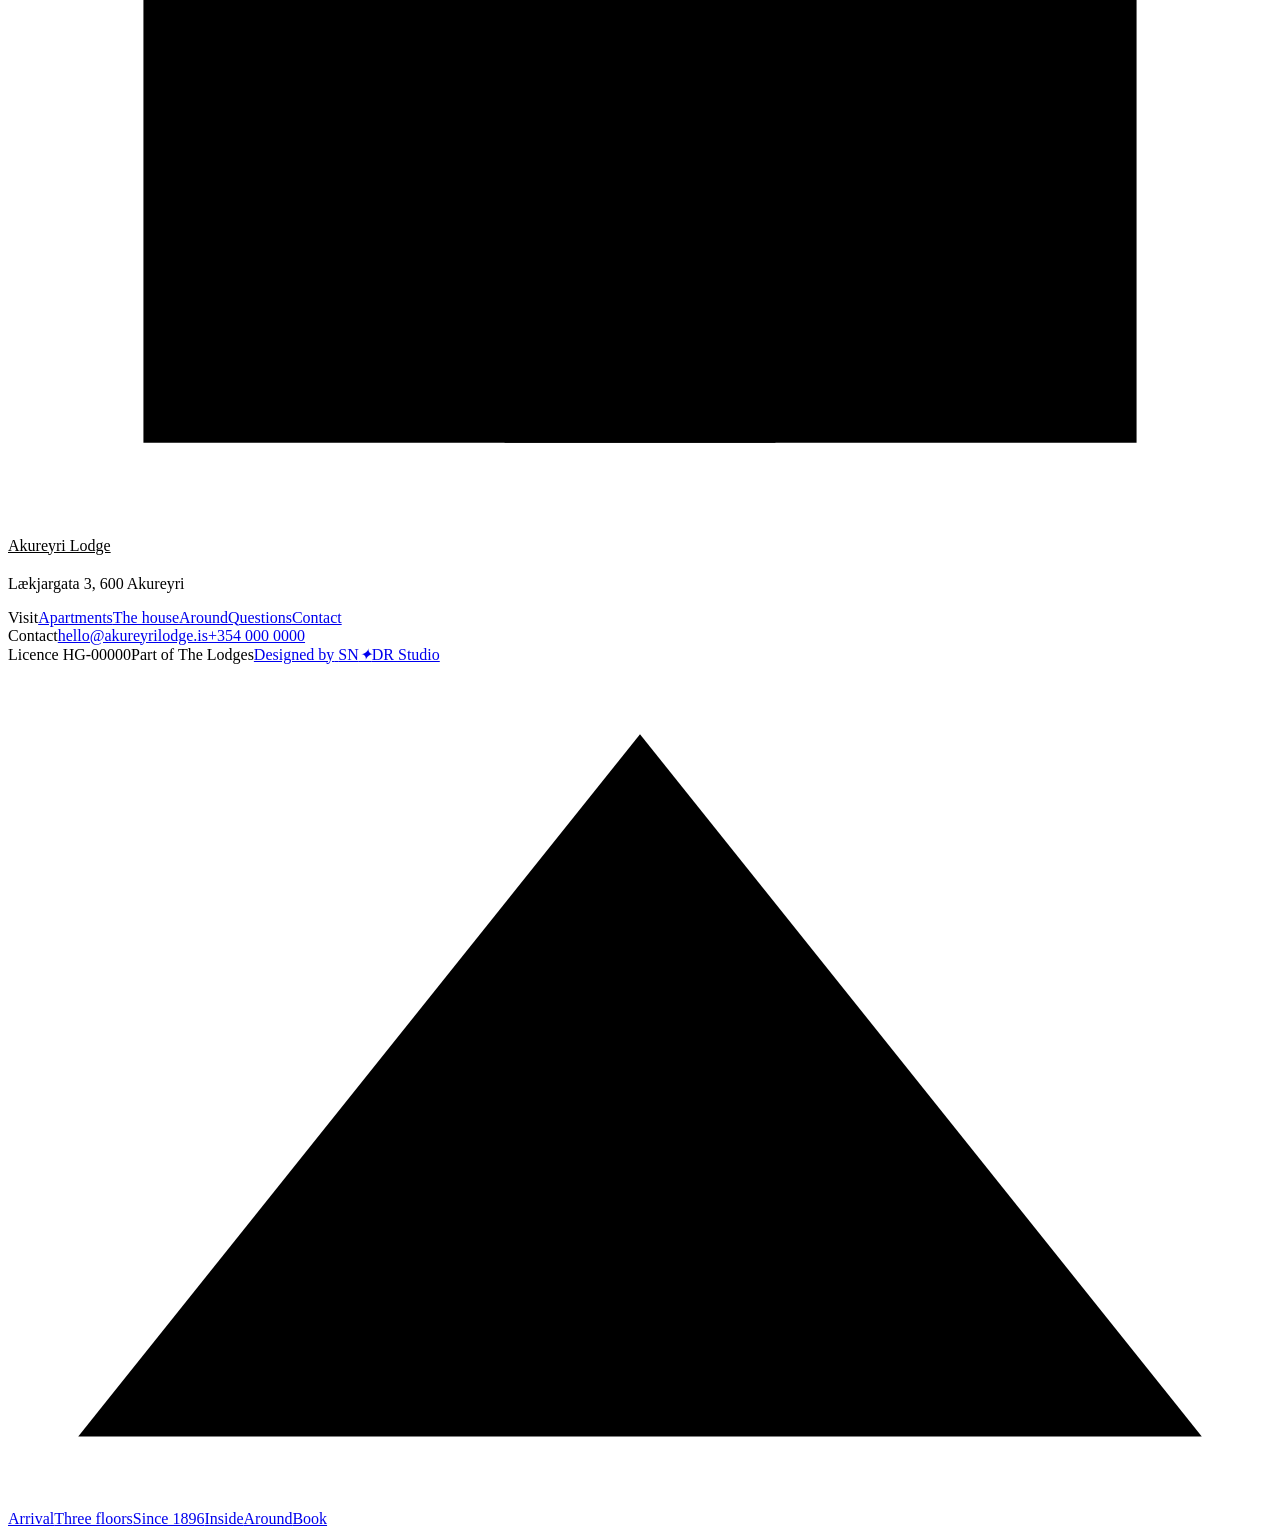
==== commit 94446c3f: "Own favicon on every page (32/48 PNG + apple-touch-icon from the brand's own mark) Co-Authored-By: C" ====
--- a/akureyri-lodge/index.html
+++ b/akureyri-lodge/index.html
@@ -12,6 +12,9 @@
   <script type="module" crossorigin src="/thelodges-preview/assets/lenis-B80aPTh0.js"></script>
   <script type="module" crossorigin src="/thelodges-preview/assets/main-BxEk_R4q.js"></script>
   <link rel="stylesheet" crossorigin href="/thelodges-preview/assets/main-DZ4PN14Z.css">
+<link rel="icon" type="image/png" sizes="32x32" href="../icons/favicon-32.png">
+<link rel="icon" type="image/png" sizes="48x48" href="../icons/favicon-48.png">
+<link rel="apple-touch-icon" sizes="180x180" href="../icons/apple-touch-icon.png">
 </head>
 <body class="home">
 <a class="skip" href="#main">Skip to content</a>
